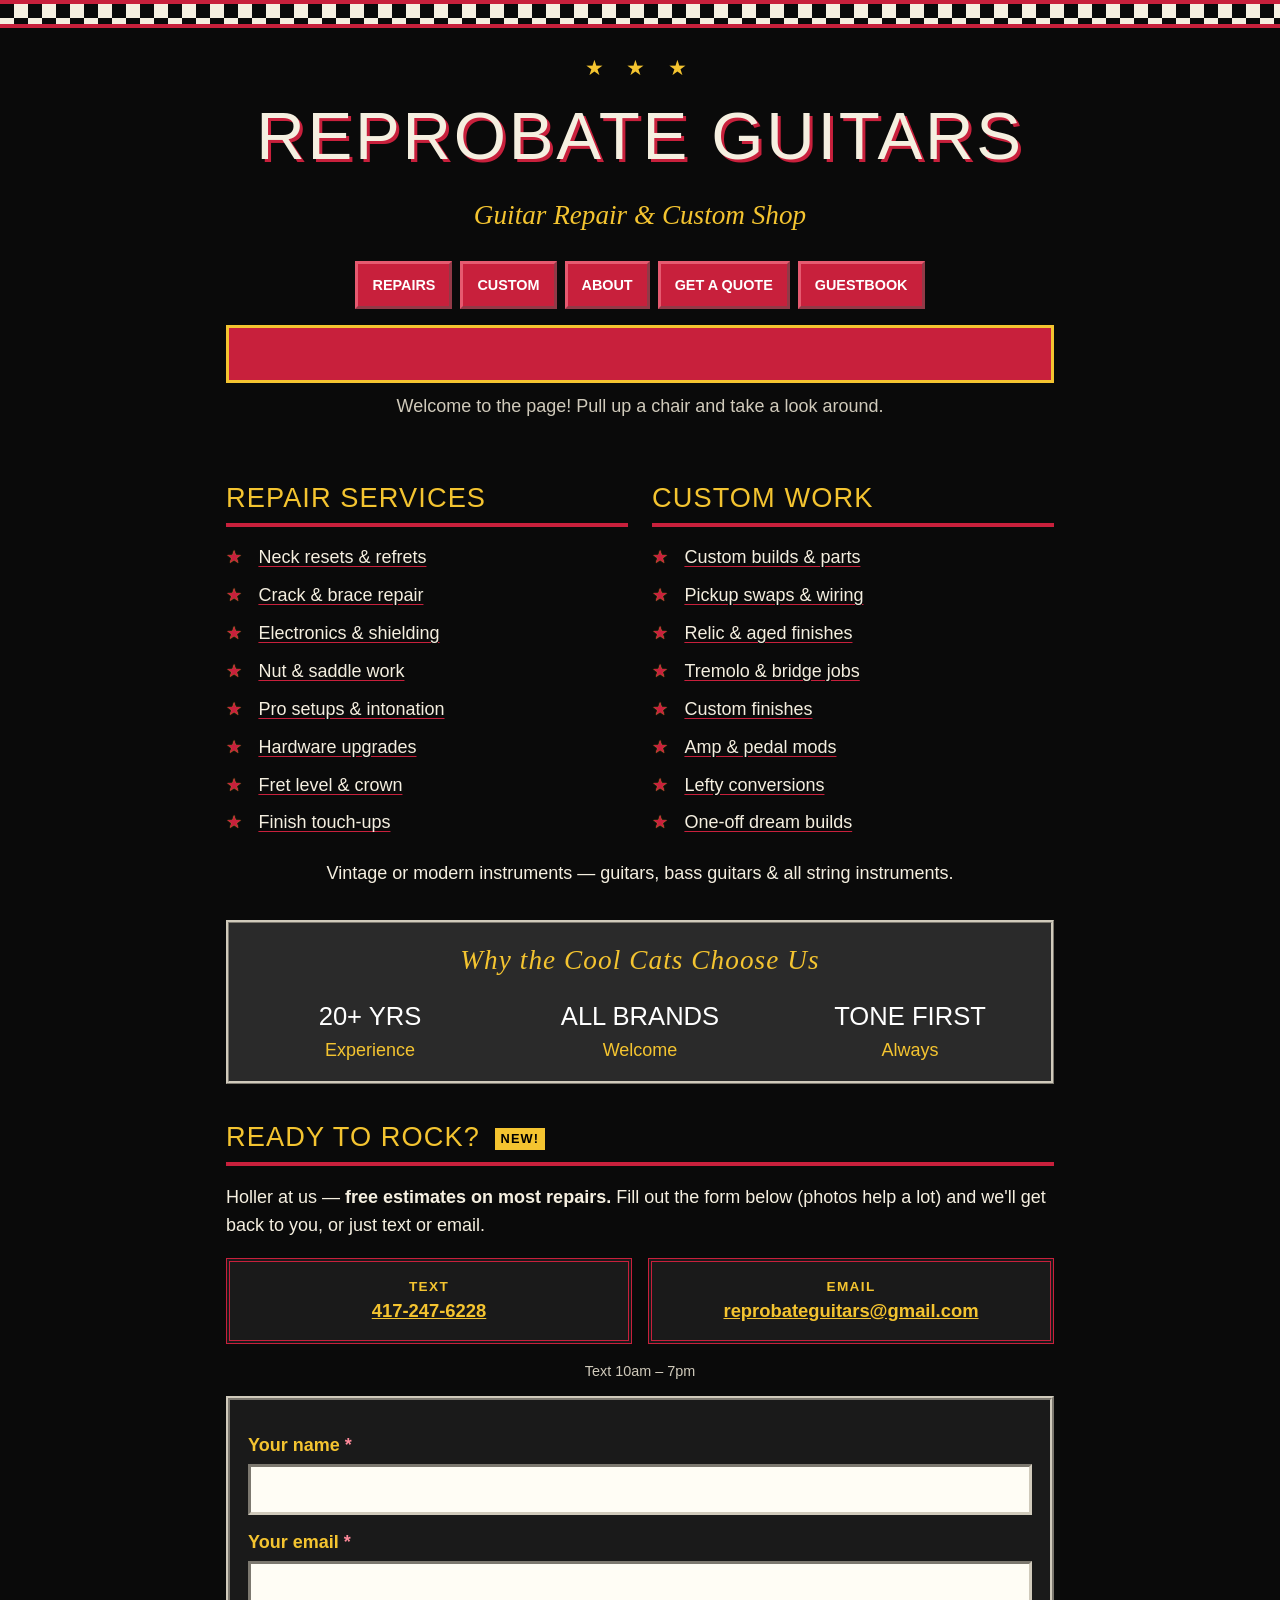
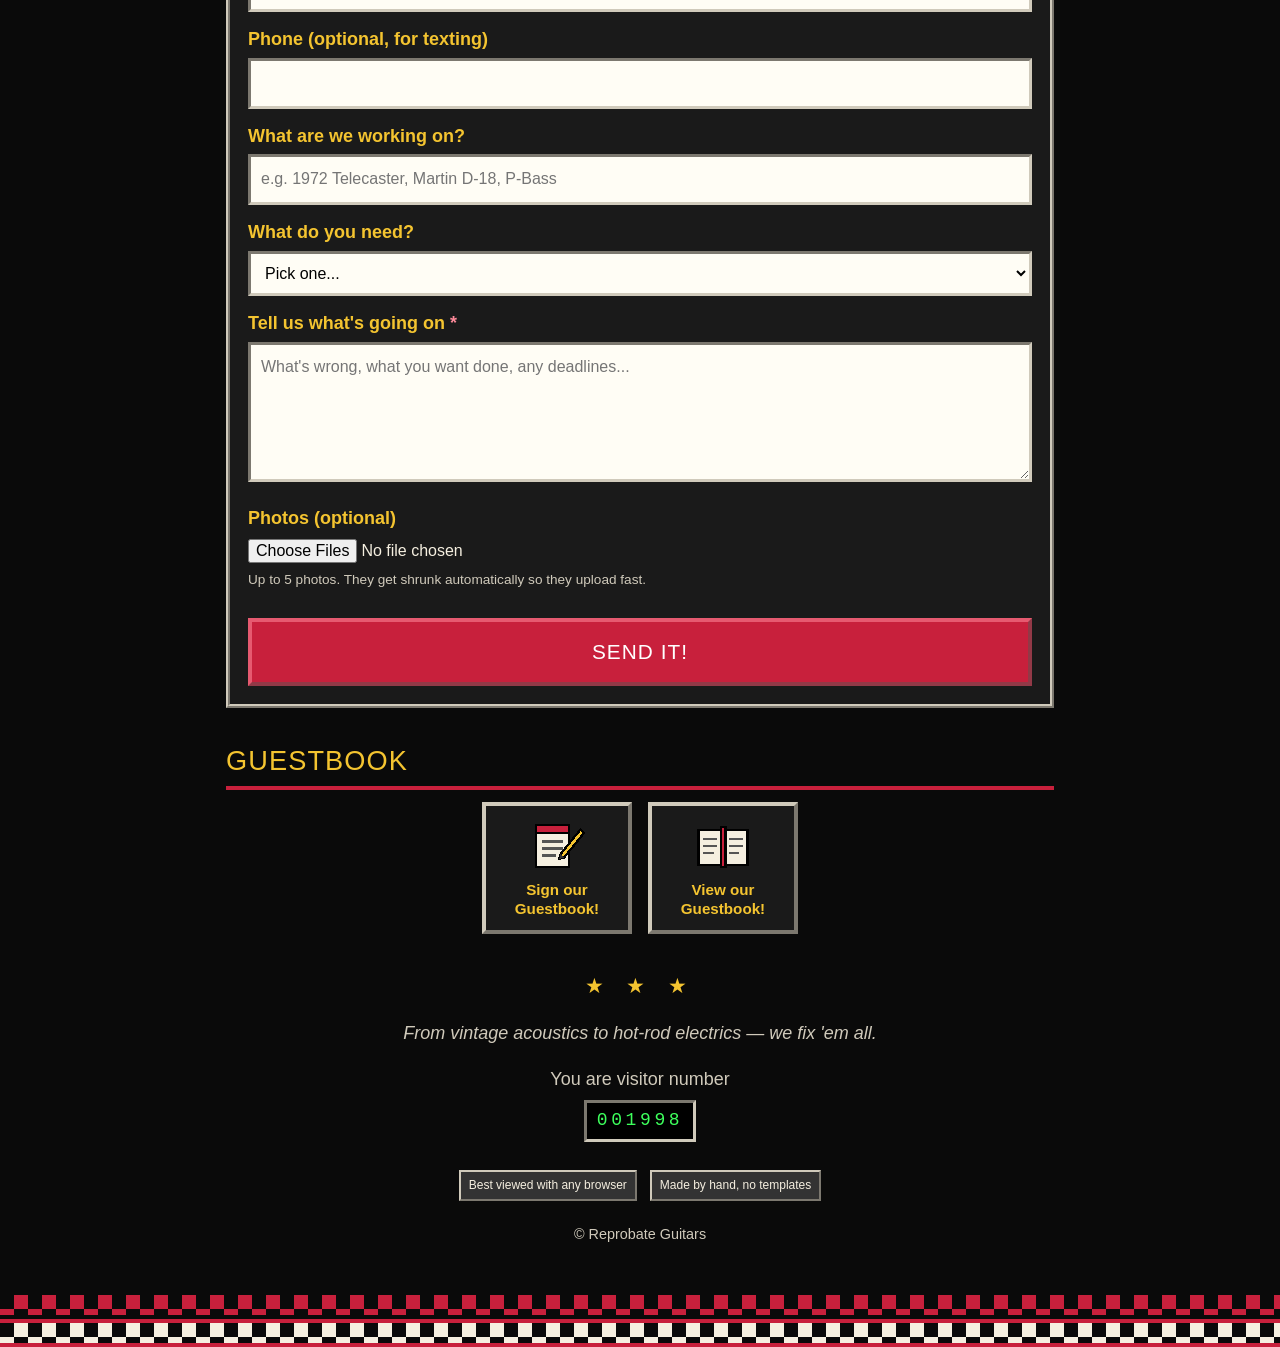
==== index.html @ de9ddfb7 "Add Repair Services and Custom Work pages with per-service entries; link homepage items to them Co-A" ====
<!doctype html>
<html lang="en">
<head>
  <meta charset="utf-8">
  <meta name="viewport" content="width=device-width, initial-scale=1">
  <title>Reprobate Guitars - Guitar Repair &amp; Custom Shop</title>
  <meta name="description" content="Reprobate Guitars: guitar repair, pro setups, and custom work. Vintage or modern, guitars, basses and all string instruments. Free estimates on most repairs.">
  <link rel="stylesheet" href="style.css">
</head>
<body>

<div class="checker" aria-hidden="true"></div>

<div class="wrap">

  <header>
    <div class="stars" aria-hidden="true">&#9733; &#9733; &#9733;</div>
    <h1>Reprobate Guitars</h1>
    <p class="tagline">Guitar Repair &amp; Custom Shop</p>
  </header>

  <nav aria-label="Main">
    <a href="repairs.html">Repairs</a>
    <a href="custom.html">Custom</a>
    <a href="#why">About</a>
    <a href="#quote">Get a Quote</a>
    <a href="#guestbook">Guestbook</a>
  </nav>

  <div class="marquee" role="presentation"><span>&#9733; Get Strung Out! &#9733; Hot setups &bull; Cool customs &bull; Vintage soul, modern skill &#9733;</span></div>
  <p class="banner-sub">Welcome to the page! Pull up a chair and take a look around.</p>

  <main>
    <div class="cols">
      <section id="repair" aria-labelledby="repair-h">
        <h2 id="repair-h"><a href="repairs.html">Repair Services</a></h2>
        <ul>
          <li><a href="repairs.html#neck-resets-refrets">Neck resets &amp; refrets</a></li>
          <li><a href="repairs.html#crack-brace-repair">Crack &amp; brace repair</a></li>
          <li><a href="repairs.html#electronics-shielding">Electronics &amp; shielding</a></li>
          <li><a href="repairs.html#nut-saddle-work">Nut &amp; saddle work</a></li>
          <li><a href="repairs.html#pro-setups-intonation">Pro setups &amp; intonation</a></li>
          <li><a href="repairs.html#hardware-upgrades">Hardware upgrades</a></li>
          <li><a href="repairs.html#fret-level-crown">Fret level &amp; crown</a></li>
          <li><a href="repairs.html#finish-touch-ups">Finish touch-ups</a></li>
        </ul>
      </section>

      <section id="custom" aria-labelledby="custom-h">
        <h2 id="custom-h"><a href="custom.html">Custom Work</a></h2>
        <ul>
          <li><a href="custom.html#custom-builds-parts">Custom builds &amp; parts</a></li>
          <li><a href="custom.html#pickup-swaps-wiring">Pickup swaps &amp; wiring</a></li>
          <li><a href="custom.html#relic-aged-finishes">Relic &amp; aged finishes</a></li>
          <li><a href="custom.html#tremolo-bridge-jobs">Tremolo &amp; bridge jobs</a></li>
          <li><a href="custom.html#custom-finishes">Custom finishes</a></li>
          <li><a href="custom.html#amp-pedal-mods">Amp &amp; pedal mods</a></li>
          <li><a href="custom.html#lefty-conversions">Lefty conversions</a></li>
          <li><a href="custom.html#one-off-dream-builds">One-off dream builds</a></li>
        </ul>
      </section>
    </div>

    <p class="center">Vintage or modern instruments &mdash; guitars, bass guitars &amp; all string instruments.</p>

    <section id="why" class="why" aria-labelledby="why-h">
      <h2 id="why-h">Why the Cool Cats Choose Us</h2>
      <div class="facts">
        <div><strong>20+ Yrs</strong><span>Experience</span></div>
        <div><strong>All Brands</strong><span>Welcome</span></div>
        <div><strong>Tone First</strong><span>Always</span></div>
      </div>
    </section>

    <section id="quote" aria-labelledby="quote-h">
      <h2 id="quote-h">Ready to Rock? <span class="new">NEW!</span></h2>
      <p>Holler at us &mdash; <strong>free estimates on most repairs.</strong> Fill out the form below (photos help a lot) and we'll get back to you, or just text or email.</p>

      <div class="contact-boxes">
        <div class="box"><b>Text</b><a href="sms:+14172476228">417-247-6228</a></div>
        <div class="box"><b>Email</b><a href="mailto:reprobateguitars@gmail.com">reprobateguitars@gmail.com</a></div>
      </div>
      <p class="center small">Text 10am &ndash; 7pm</p>

      <form id="quote-form" novalidate>
        <label for="name">Your name <span class="req">*</span></label>
        <input type="text" id="name" name="name" autocomplete="name" required maxlength="100">

        <label for="email">Your email <span class="req">*</span></label>
        <input type="email" id="email" name="email" autocomplete="email" required maxlength="150">

        <label for="phone">Phone (optional, for texting)</label>
        <input type="tel" id="phone" name="phone" autocomplete="tel" maxlength="30">

        <label for="instrument">What are we working on?</label>
        <input type="text" id="instrument" name="instrument" placeholder="e.g. 1972 Telecaster, Martin D-18, P-Bass" maxlength="150">

        <label for="service">What do you need?</label>
        <select id="service" name="service">
          <option value="">Pick one...</option>
          <option>Repair</option>
          <option>Setup / intonation</option>
          <option>Custom work / build</option>
          <option>Electronics / pickups</option>
          <option>Not sure yet</option>
        </select>

        <label for="message">Tell us what's going on <span class="req">*</span></label>
        <textarea id="message" name="message" required maxlength="4000" placeholder="What's wrong, what you want done, any deadlines..."></textarea>

        <label for="photos">Photos (optional)</label>
        <input type="file" id="photos" name="photos" accept="image/*" multiple>
        <p class="hint">Up to 5 photos. They get shrunk automatically so they upload fast.</p>
        <div id="previews"></div>

        <!-- Honeypot: real people never see this. Bots fill it in and get dropped. -->
        <div class="hp" aria-hidden="true">
          <label for="website">Leave this empty</label>
          <input type="text" id="website" name="website" tabindex="-1" autocomplete="off">
        </div>

        <button type="submit" id="submit-btn">Send it!</button>
        <div id="status" class="status" role="status" aria-live="polite"></div>
      </form>
    </section>

    <section id="guestbook" aria-labelledby="gb-h">
      <h2 id="gb-h">Guestbook</h2>
      <div class="gb-links">
        <a class="gb-tile" href="sign.html"><svg viewBox="0 0 48 48" width="56" height="56" shape-rendering="crispEdges" aria-hidden="true"><rect x="6" y="6" width="28" height="36" fill="#f5efe0" stroke="#000" stroke-width="2"/><rect x="6" y="6" width="28" height="7" fill="#c8203c" stroke="#000" stroke-width="2"/><rect x="11" y="19" width="18" height="2" fill="#555"/><rect x="11" y="25" width="18" height="2" fill="#555"/><rect x="11" y="31" width="12" height="2" fill="#555"/><polygon points="44,10 47,13 30,34 26,35 27,31" fill="#f4c430" stroke="#000" stroke-width="2"/><polygon points="26,35 27,31 30,34" fill="#333"/></svg><span>Sign our<br>Guestbook!</span></a>
        <a class="gb-tile" href="guestbook.html"><svg viewBox="0 0 48 48" width="56" height="56" shape-rendering="crispEdges" aria-hidden="true"><rect x="3" y="10" width="21" height="30" fill="#f5efe0" stroke="#000" stroke-width="2"/><rect x="24" y="10" width="21" height="30" fill="#f5efe0" stroke="#000" stroke-width="2"/><rect x="22" y="8" width="4" height="34" fill="#c8203c" stroke="#000" stroke-width="2"/><rect x="7" y="17" width="12" height="2" fill="#555"/><rect x="7" y="23" width="12" height="2" fill="#555"/><rect x="7" y="29" width="9" height="2" fill="#555"/><rect x="29" y="17" width="12" height="2" fill="#555"/><rect x="29" y="23" width="12" height="2" fill="#555"/><rect x="29" y="29" width="9" height="2" fill="#555"/></svg><span>View our<br>Guestbook!</span></a>
      </div>
    </section>
  </main>

  <footer>
    <div class="stars" aria-hidden="true">&#9733; &#9733; &#9733;</div>
    <p><em>From vintage acoustics to hot-rod electrics &mdash; we fix 'em all.</em></p>
    <p>You are visitor number<br><span class="counter" id="counter">000000</span></p>
    <p>
      <span class="badge">Best viewed with any browser</span>
      <span class="badge">Made by hand, no templates</span>
    </p>
    <p class="small">&copy; Reprobate Guitars</p>
  </footer>

</div>

<div class="checker red" aria-hidden="true"></div>
<div class="checker" aria-hidden="true"></div>

<script src="form.js"></script>
</body>
</html>
---- style.css ----
/* Reprobate Guitars - "coolest site you could have built in 1998", but readable on a phone */

:root {
  --black: #0a0a0a;
  --panel: #1a1a1a;
  --red: #c8203c;
  --red-dark: #8f1229;
  --gold: #f4c430;
  --cream: #f5efe0;
  --gray: #d0cabb;
}

* { box-sizing: border-box; }

html { -webkit-text-size-adjust: 100%; }

body {
  margin: 0;
  background-color: var(--black);
  color: var(--cream);
  font-family: Verdana, Geneva, Tahoma, sans-serif;
  font-size: 18px;
  line-height: 1.55;
}

a { color: var(--gold); }
a:hover, a:focus { color: #fff; background: var(--red); }

/* Checkerboard borders (top and bottom of page) */
.checker {
  height: 28px;
  background:
    repeating-conic-gradient(var(--cream) 0% 25%, var(--black) 0% 50%) 0 0 / 28px 28px;
  border-top: 4px solid var(--red);
  border-bottom: 4px solid var(--red);
}
.checker.red {
  background:
    repeating-conic-gradient(var(--red) 0% 25%, var(--black) 0% 50%) 0 0 / 28px 28px;
  border-color: var(--black);
}

.wrap {
  max-width: 860px;
  margin: 0 auto;
  padding: 0 16px;
}

/* Header */
header { text-align: center; padding: 24px 0 8px; }

h1 {
  margin: 0;
  font-family: Impact, "Arial Black", Haettenschweiler, sans-serif;
  font-weight: normal;
  font-size: clamp(2.2rem, 11vw, 4.2rem);
  letter-spacing: 0.04em;
  text-transform: uppercase;
  color: var(--cream);
  text-shadow: 3px 3px 0 var(--red);
}

.tagline {
  margin: 6px 0 0;
  font-family: "Times New Roman", Times, serif;
  font-style: italic;
  font-size: clamp(1.2rem, 5vw, 1.7rem);
  color: var(--gold);
}

.stars { color: var(--gold); letter-spacing: 0.4em; font-size: 1.3rem; }

/* Navigation: chunky 1998 button bar */
nav {
  display: flex;
  flex-wrap: wrap;
  justify-content: center;
  gap: 8px;
  margin: 16px 0;
}
nav a {
  display: block;
  padding: 10px 14px;
  min-width: 44px;
  min-height: 44px;
  background: var(--red);
  color: #fff;
  text-decoration: none;
  font-weight: bold;
  text-transform: uppercase;
  font-size: 0.9rem;
  border: 3px outset #e65a70;
}
nav a:hover, nav a:focus { background: var(--gold); color: #000; }

/* Scrolling banner (CSS version of the old <marquee>) */
.marquee {
  overflow: hidden;
  white-space: nowrap;
  background: var(--red);
  border: 3px solid var(--gold);
  color: #fff;
  font-family: Impact, "Arial Black", sans-serif;
  font-size: 1.3rem;
  text-transform: uppercase;
  padding: 10px 0;
}
.marquee span {
  display: inline-block;
  padding-left: 100%;
  animation: scroll 18s linear infinite;
}
@keyframes scroll { to { transform: translateX(-100%); } }

.banner-sub { text-align: center; color: var(--gray); margin: 10px 0 24px; }

/* Section headings */
h2 {
  font-family: Impact, "Arial Black", sans-serif;
  font-weight: normal;
  text-transform: uppercase;
  letter-spacing: 0.04em;
  font-size: 1.7rem;
  color: var(--gold);
  border-bottom: 4px solid var(--red);
  padding-bottom: 4px;
  margin: 32px 0 12px;
}

/* Services: two-column "table" that stacks on phones */
.cols { display: grid; grid-template-columns: 1fr 1fr; gap: 24px; }
.cols ul { list-style: none; margin: 0; padding: 0; }
.cols li { padding: 5px 0 5px 1.8em; position: relative; }
.cols li::before {
  content: "\2605";
  color: var(--red);
  position: absolute;
  left: 0;
  /* red stars on black are a bit dim, so give them a gold edge */
  text-shadow: 0 0 1px var(--gold);
}

/* "Why the cool cats choose us" strip */
.why {
  background: #2a2a2a;
  border: 3px ridge var(--gray);
  margin: 32px 0;
  padding: 16px;
  text-align: center;
}
.why h2 { border: 0; margin-top: 0; font-family: "Times New Roman", serif; font-style: italic; text-transform: none; }
.facts { display: flex; flex-wrap: wrap; justify-content: center; gap: 20px; }
.facts div { flex: 1 1 150px; }
.facts strong {
  display: block;
  font-family: Impact, "Arial Black", sans-serif;
  font-weight: normal;
  font-size: 1.6rem;
  color: #fff;
  text-transform: uppercase;
}
.facts span { color: var(--gold); }

/* Contact boxes */
.contact-boxes { display: grid; grid-template-columns: 1fr 1fr; gap: 16px; margin: 16px 0; }
.box {
  background: var(--panel);
  border: 4px double var(--red);
  padding: 14px;
  text-align: center;
  overflow-wrap: anywhere;
}
.box b { display: block; color: var(--gold); text-transform: uppercase; letter-spacing: 0.1em; font-size: 0.85rem; }
.box a { font-size: 1.15rem; font-weight: bold; }

.center { text-align: center; }
.small { font-size: 0.9rem; color: var(--gray); }

/* Blinking NEW! badge */
.new {
  display: inline-block;
  background: var(--gold);
  color: #000;
  font-weight: bold;
  font-size: 0.8rem;
  padding: 1px 6px;
  margin-left: 6px;
  vertical-align: middle;
  animation: blink 1.1s steps(2, start) infinite;
}
@keyframes blink { to { visibility: hidden; } }

/* Quote form */
form {
  background: var(--panel);
  border: 4px ridge var(--gray);
  padding: 18px;
}
label { display: block; margin: 14px 0 4px; font-weight: bold; color: var(--gold); }
.req { color: #ff8a9b; }
input[type=text], input[type=email], input[type=tel], select, textarea {
  width: 100%;
  font: inherit;
  font-size: 16px; /* prevents iOS zoom on focus */
  color: #000;
  background: #fffdf5;
  border: 3px inset var(--gray);
  padding: 10px;
}
textarea { min-height: 140px; resize: vertical; }
input[type=file] { width: 100%; color: var(--cream); font-size: 16px; }
.hint { font-size: 0.85rem; color: var(--gray); margin: 4px 0 0; }

/* Honeypot field: hidden from people, visible to dumb bots */
.hp { position: absolute; left: -9999px; width: 1px; height: 1px; overflow: hidden; }

button[type=submit] {
  display: block;
  width: 100%;
  margin-top: 20px;
  padding: 14px;
  min-height: 48px;
  font: inherit;
  font-family: Impact, "Arial Black", sans-serif;
  font-size: 1.3rem;
  text-transform: uppercase;
  letter-spacing: 0.05em;
  color: #fff;
  background: var(--red);
  border: 4px outset #e65a70;
  cursor: pointer;
}
button[type=submit]:hover, button[type=submit]:focus { background: var(--gold); color: #000; }
button[disabled] { opacity: 0.6; cursor: wait; }

.status { margin-top: 14px; padding: 12px; border: 3px solid; display: none; font-weight: bold; }
.status.ok { display: block; border-color: #5fd16f; color: #b9f5c1; background: #12301a; }
.status.err { display: block; border-color: #ff8a9b; color: #ffd1d8; background: #3a1018; }

#previews { display: flex; flex-wrap: wrap; gap: 8px; margin-top: 8px; }
#previews img { width: 72px; height: 72px; object-fit: cover; border: 2px solid var(--gold); }

/* Guestbook: two little icon buttons on the home page */
.gb-links { display: flex; flex-wrap: wrap; justify-content: center; gap: 16px; margin: 12px 0; }
.gb-tile {
  display: flex;
  flex-direction: column;
  align-items: center;
  gap: 6px;
  width: 150px;
  padding: 12px 8px;
  background: var(--panel);
  border: 4px outset var(--gray);
  color: var(--gold);
  text-align: center;
  text-decoration: none;
  font-weight: bold;
  font-size: 0.95rem;
  line-height: 1.25;
}
.gb-tile:hover, .gb-tile:focus { background: var(--red); color: #fff; }
a.plain, a.plain:hover, a.plain:focus { color: inherit; text-decoration: none; background: none; }
.gb-sign-link { font-weight: bold; font-size: 1.1rem; }
#gb-count { margin-top: 20px; }
.gb-count {
  font-family: "Times New Roman", Times, serif;
  font-style: italic;
  font-size: 1.4rem;
  color: var(--gold);
  margin: 28px 0 8px;
}
.gb-entry {
  background: var(--panel);
  border: 3px ridge var(--gray);
  margin: 0 0 12px;
  padding: 10px 14px;
}
.gb-head { display: flex; flex-wrap: wrap; justify-content: space-between; gap: 4px 12px; border-bottom: 1px dashed var(--gray); padding-bottom: 4px; }
.gb-name { font-weight: bold; color: var(--gold); overflow-wrap: anywhere; }
.gb-from { color: var(--gray); }
.gb-date { font-family: "Courier New", monospace; color: #3dff5c; }
.gb-msg { margin: 8px 0 0; white-space: pre-wrap; overflow-wrap: anywhere; }

/* Service pages (repairs.html, custom.html) */
.jump {
  list-style: none;
  margin: 16px 0 8px;
  padding: 12px;
  display: grid;
  grid-template-columns: 1fr 1fr;
  gap: 6px 16px;
  background: var(--panel);
  border: 3px ridge var(--gray);
}
.jump li { padding-left: 1.4em; position: relative; }
.jump li::before { content: "\2605"; color: var(--red); position: absolute; left: 0; text-shadow: 0 0 1px var(--gold); }
.jump a { display: inline-block; padding: 4px 0; }

.svc {
  margin: 28px 0;
  padding: 4px 16px 12px;
  border: 3px solid transparent;
  scroll-margin-top: 16px; /* jump links land just below the top edge */
}
.svc h2 { margin-top: 12px; }
.svc h3 { font-size: 1rem; text-transform: uppercase; letter-spacing: 0.08em; color: var(--gray); margin: 14px 0 4px; }
.svc-list { margin: 0; padding-left: 1.3em; }
.svc-list li { padding: 2px 0; }
.svc-links { margin-top: 14px; font-size: 0.95rem; }

/* The entry you jumped to gets a gold frame that flashes briefly */
.svc:target { border-color: var(--gold); background: #17120a; animation: flash 1.2s ease-out 1; }
@keyframes flash { from { background: #5a1a26; } to { background: #17120a; } }

/* Service names on the home page are links */
.cols li a { color: var(--cream); text-decoration: underline; text-decoration-color: var(--red); text-underline-offset: 3px; }
.cols li a:hover, .cols li a:focus { color: #fff; background: var(--red); }
.cols h2 a { color: var(--gold); text-decoration: none; }
.cols h2 a:hover, .cols h2 a:focus { color: #fff; background: var(--red); }

@media (max-width: 600px) {
  .jump { grid-template-columns: 1fr; }
}
@media (prefers-reduced-motion: reduce) {
  .svc:target { animation: none; }
}

/* Footer */
footer { text-align: center; padding: 24px 0 32px; color: var(--gray); }
.counter {
  display: inline-block;
  font-family: "Courier New", monospace;
  letter-spacing: 0.2em;
  background: #000;
  color: #3dff5c;
  border: 3px inset var(--gray);
  padding: 4px 10px;
  margin: 6px 0;
}
.badge {
  display: inline-block;
  border: 2px outset var(--gray);
  background: #333;
  color: var(--cream);
  font-size: 0.75rem;
  padding: 4px 8px;
  margin: 4px;
}

/* Phones */
@media (max-width: 600px) {
  body { font-size: 17px; }
  .cols, .contact-boxes { grid-template-columns: 1fr; }
  nav a { flex: 1 1 40%; text-align: center; }
}

/* Respect people who turn off animation */
@media (prefers-reduced-motion: reduce) {
  .marquee span { animation: none; padding-left: 0; display: block; text-align: center; white-space: normal; }
  .new { animation: none; }
}
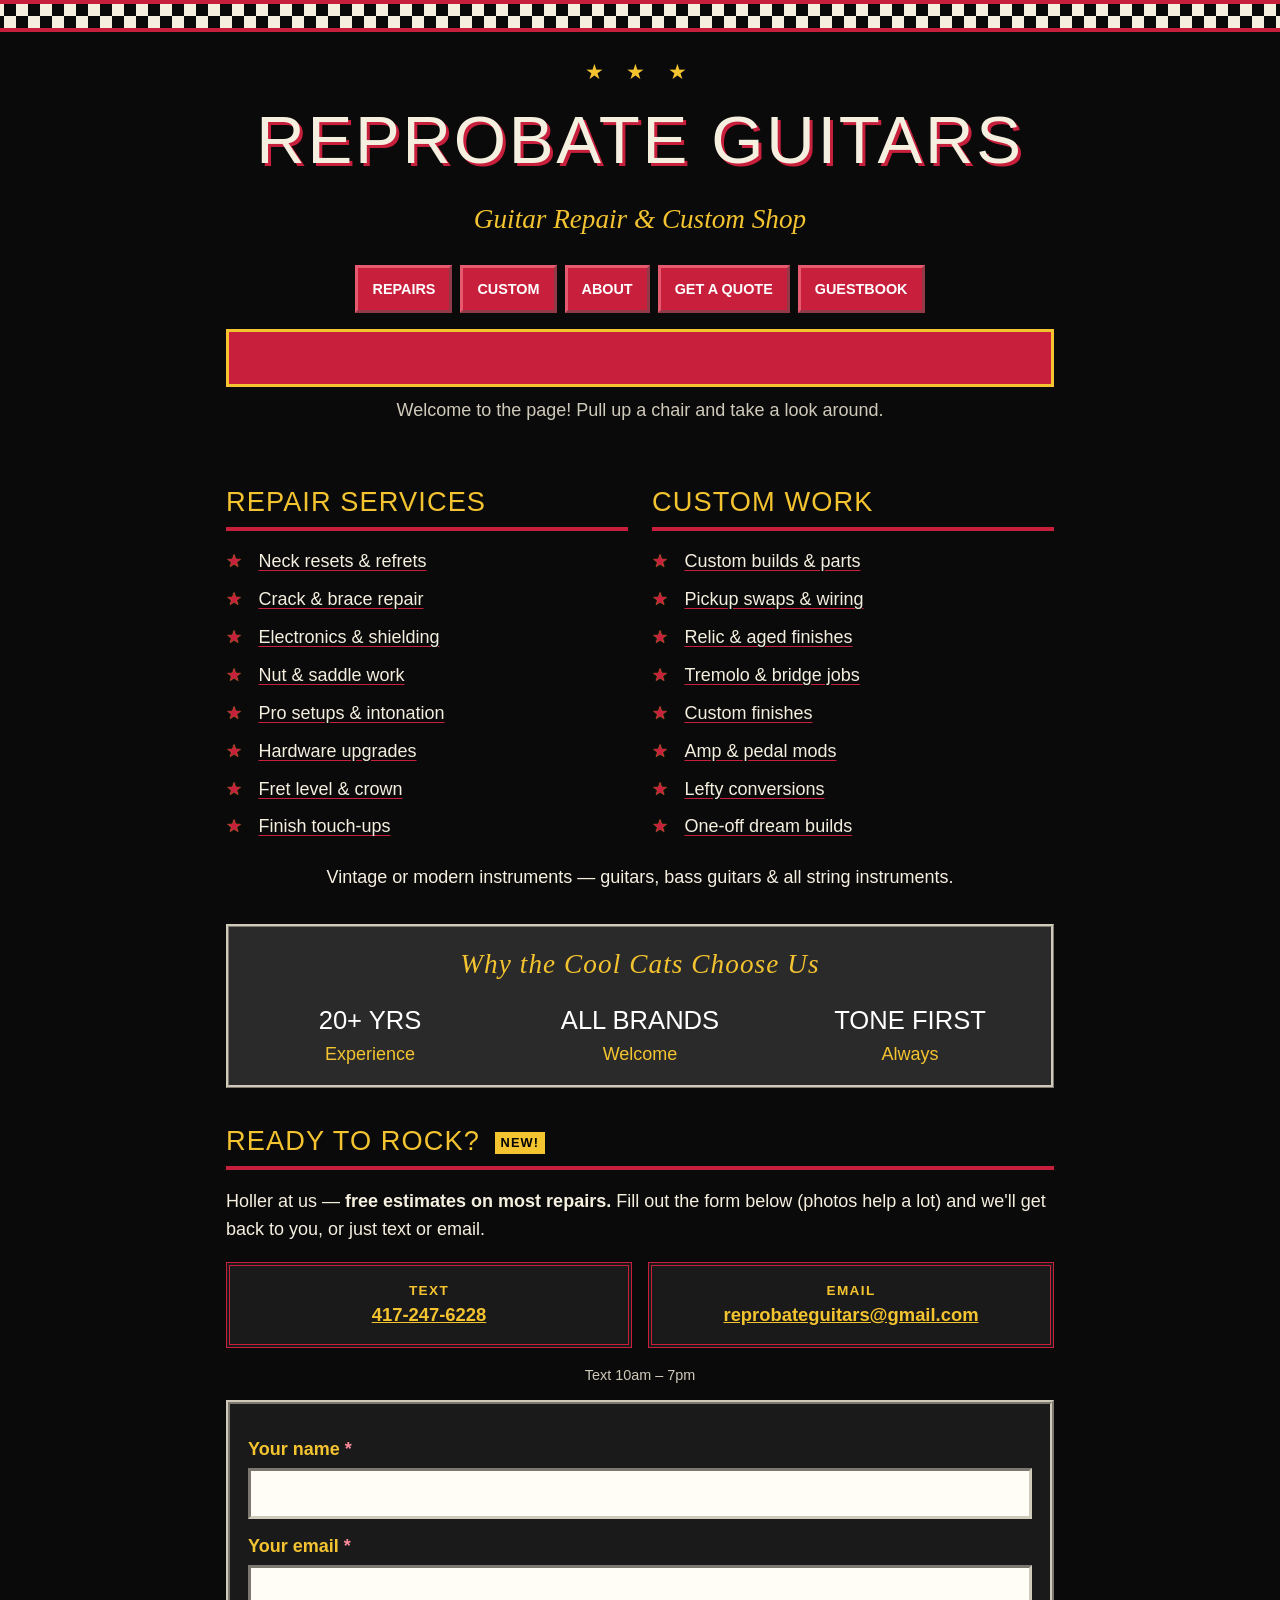
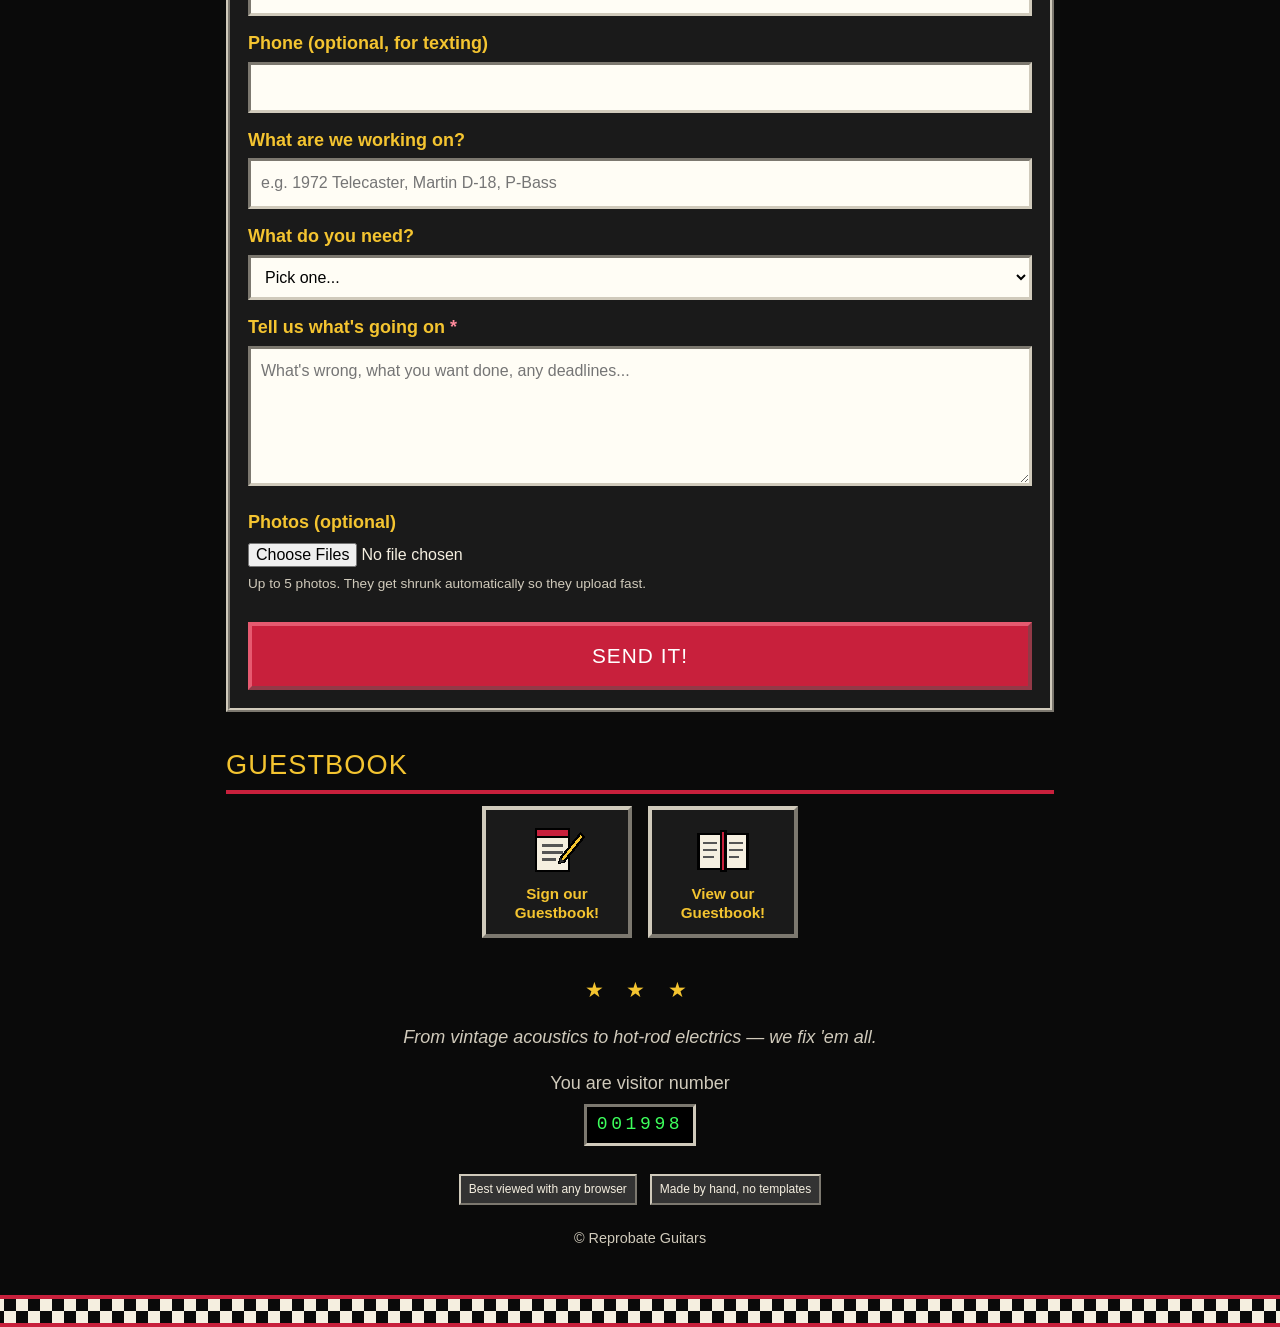
==== commit 0de01a31: "Fix checkerboard borders: two full rows of black/cream squares with red lines, drop stacked red stri" ====
--- a/index.html
+++ b/index.html
@@ -146,7 +146,6 @@
 
 </div>
 
-<div class="checker red" aria-hidden="true"></div>
 <div class="checker" aria-hidden="true"></div>
 
 <script src="form.js"></script>
--- a/style.css
+++ b/style.css
@@ -26,18 +26,18 @@
 a { color: var(--gold); }
 a:hover, a:focus { color: #fff; background: var(--red); }
 
-/* Checkerboard borders (top and bottom of page) */
+/* Checkerboard borders: exactly two rows of 12px squares, with a red line above and below.
+   Height = 2 rows (24px) + two 4px red borders = 32px. The pattern is centered so both
+   page edges are trimmed equally, and it is drawn as crisp squares (no blurry edges). */
 .checker {
-  height: 28px;
-  background:
-    repeating-conic-gradient(var(--cream) 0% 25%, var(--black) 0% 50%) 0 0 / 28px 28px;
+  height: 32px;
+  background-color: var(--cream);
+  background-image: url("data:image/svg+xml,%3Csvg xmlns='http://www.w3.org/2000/svg' width='24' height='24' shape-rendering='crispEdges'%3E%3Crect width='24' height='24' fill='%23f5efe0'/%3E%3Crect width='12' height='12' fill='%230a0a0a'/%3E%3Crect x='12' y='12' width='12' height='12' fill='%230a0a0a'/%3E%3C/svg%3E");
+  background-size: 24px 24px;
+  background-position: center top;
+  background-repeat: repeat-x;
   border-top: 4px solid var(--red);
   border-bottom: 4px solid var(--red);
-}
-.checker.red {
-  background:
-    repeating-conic-gradient(var(--red) 0% 25%, var(--black) 0% 50%) 0 0 / 28px 28px;
-  border-color: var(--black);
 }
 
 .wrap {
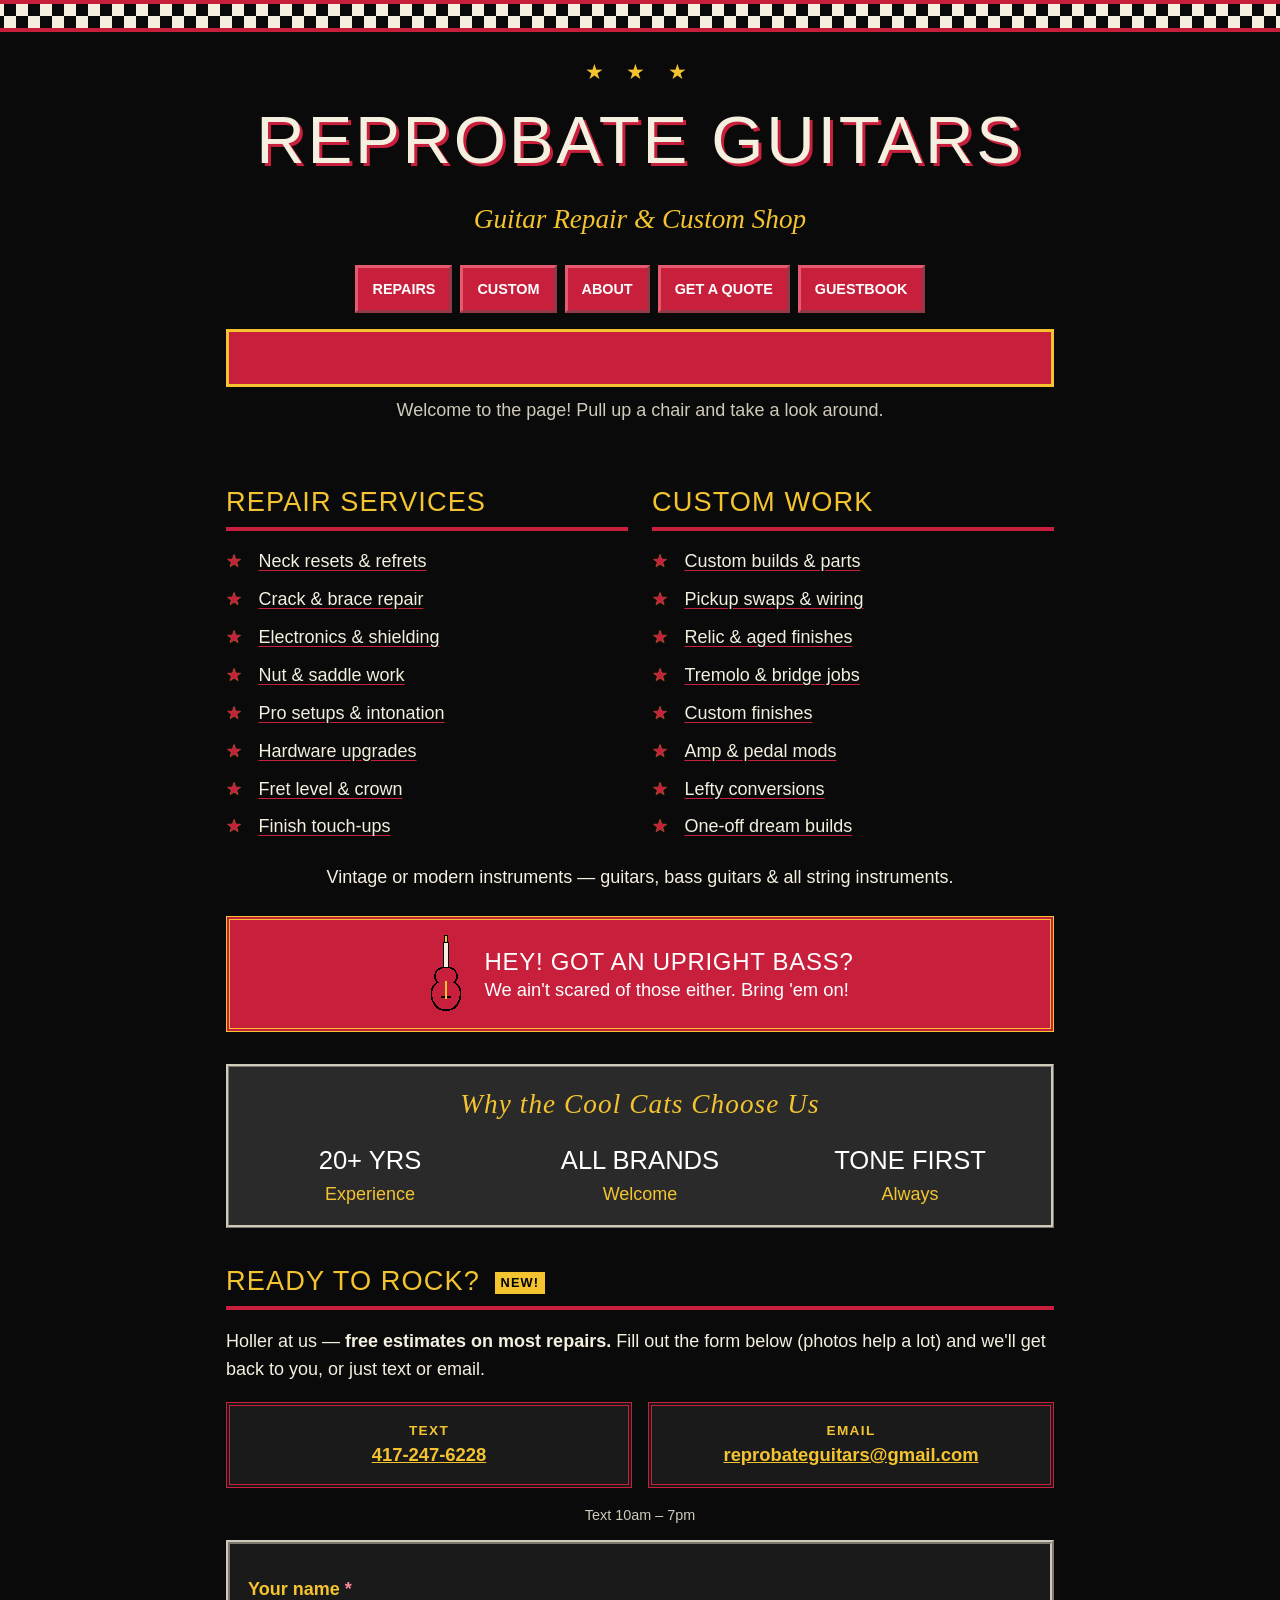
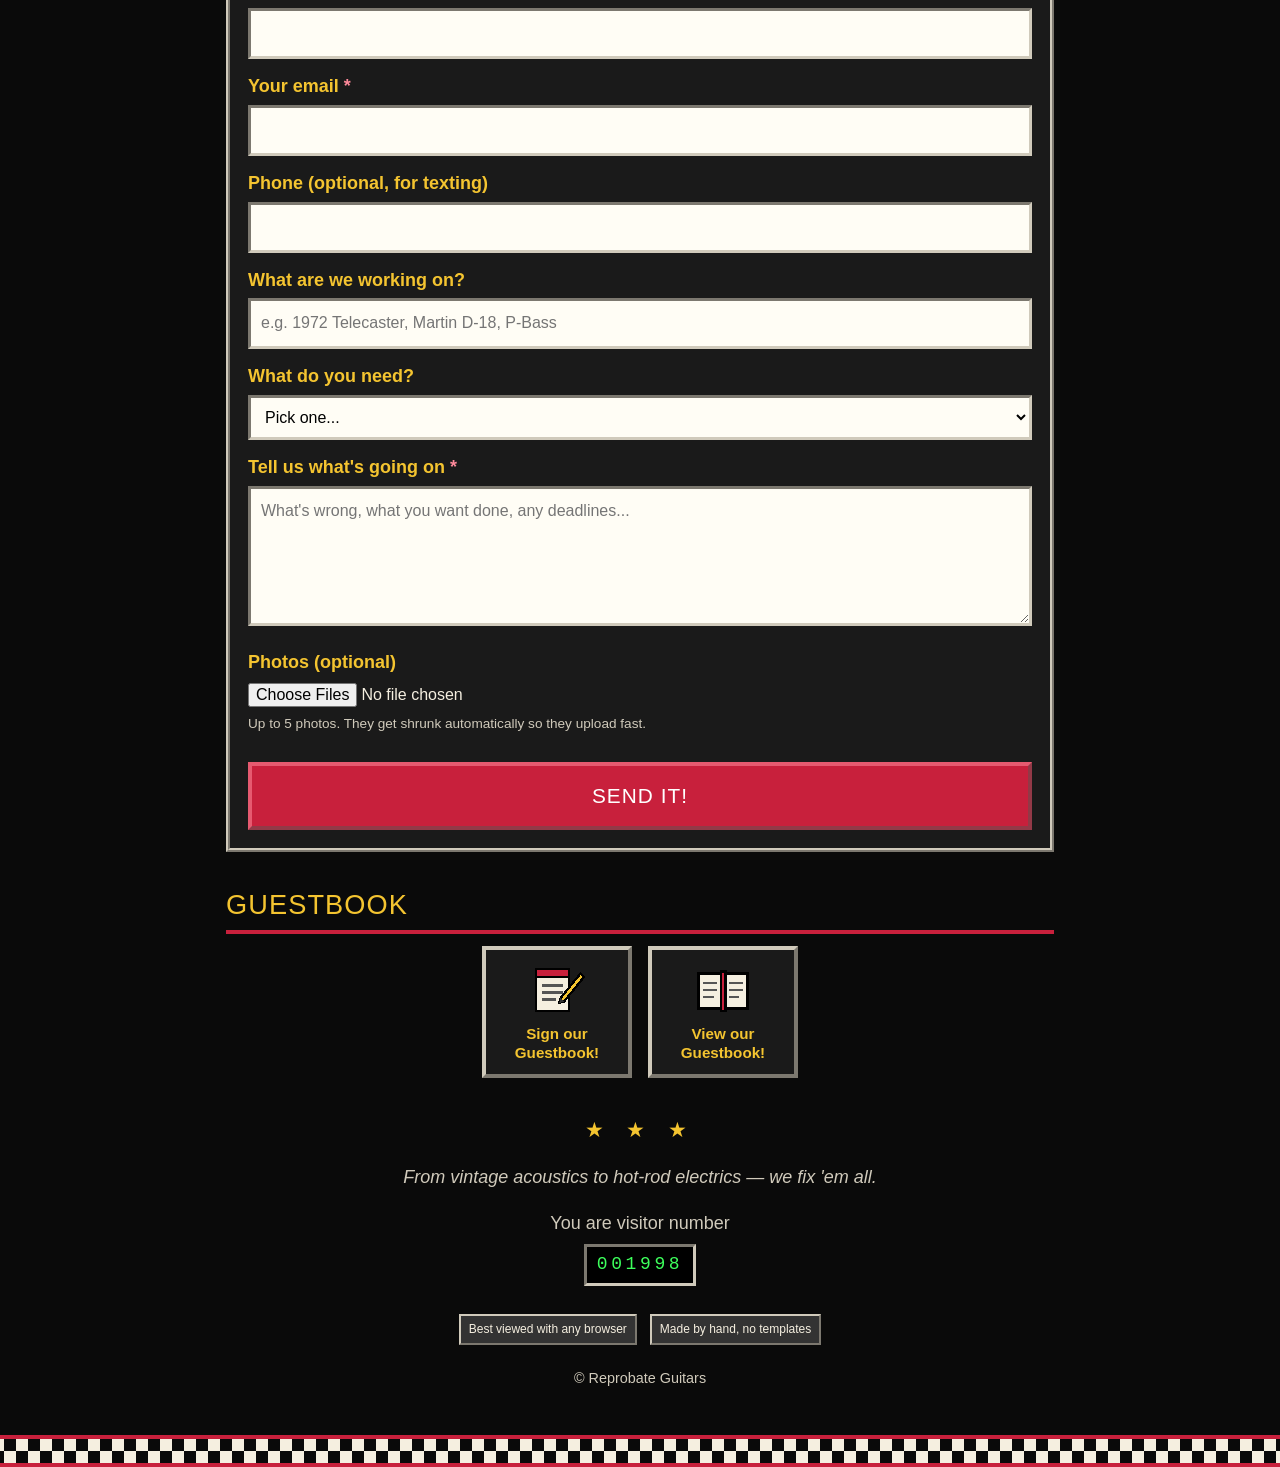
==== commit 0a64fb93: "Add upright bass callout to home, repairs, and custom pages Co-Authored-By: Claude Sonnet 5.5 <norep" ====
--- a/index.html
+++ b/index.html
@@ -62,6 +62,11 @@
     </div>
 
     <p class="center">Vintage or modern instruments &mdash; guitars, bass guitars &amp; all string instruments.</p>
+
+    <div class="callout">
+      <svg viewBox="0 0 48 96" width="40" height="80" shape-rendering="crispEdges" aria-hidden="true"><rect x="22" y="2" width="4" height="8" fill="#f4c430" stroke="#000" stroke-width="1.5"/><rect x="21" y="10" width="6" height="46" fill="#f5efe0" stroke="#000" stroke-width="1.5"/><path d="M24 40 C10 40 8 52 14 58 C6 62 4 74 10 84 C16 94 32 94 38 84 C44 74 42 62 34 58 C40 52 38 40 24 40 Z" fill="#c8203c" stroke="#000" stroke-width="2"/><rect x="18" y="74" width="12" height="3" fill="#000"/><rect x="23" y="56" width="2" height="22" fill="#f4c430"/></svg>
+      <p><strong>Hey! Got an upright bass?</strong><br>We ain't scared of those either. Bring 'em on!</p>
+    </div>
 
     <section id="why" class="why" aria-labelledby="why-h">
       <h2 id="why-h">Why the Cool Cats Choose Us</h2>
--- a/style.css
+++ b/style.css
@@ -281,6 +281,26 @@
 .gb-date { font-family: "Courier New", monospace; color: #3dff5c; }
 .gb-msg { margin: 8px 0 0; white-space: pre-wrap; overflow-wrap: anywhere; }
 
+/* Upright bass callout */
+.callout {
+  display: flex;
+  align-items: center;
+  justify-content: center;
+  gap: 18px;
+  margin: 24px 0;
+  padding: 14px 16px;
+  background: var(--red);
+  border: 4px double var(--gold);
+  color: #fff;
+  text-align: left;
+}
+.callout svg { flex: 0 0 auto; }
+.callout p { margin: 0; font-size: 1.15rem; line-height: 1.35; }
+.callout strong { font-family: Impact, "Arial Black", sans-serif; font-weight: normal; font-size: 1.5rem; text-transform: uppercase; letter-spacing: 0.03em; }
+@media (max-width: 600px) {
+  .callout { flex-direction: column; text-align: center; }
+}
+
 /* Service pages (repairs.html, custom.html) */
 .jump {
   list-style: none;
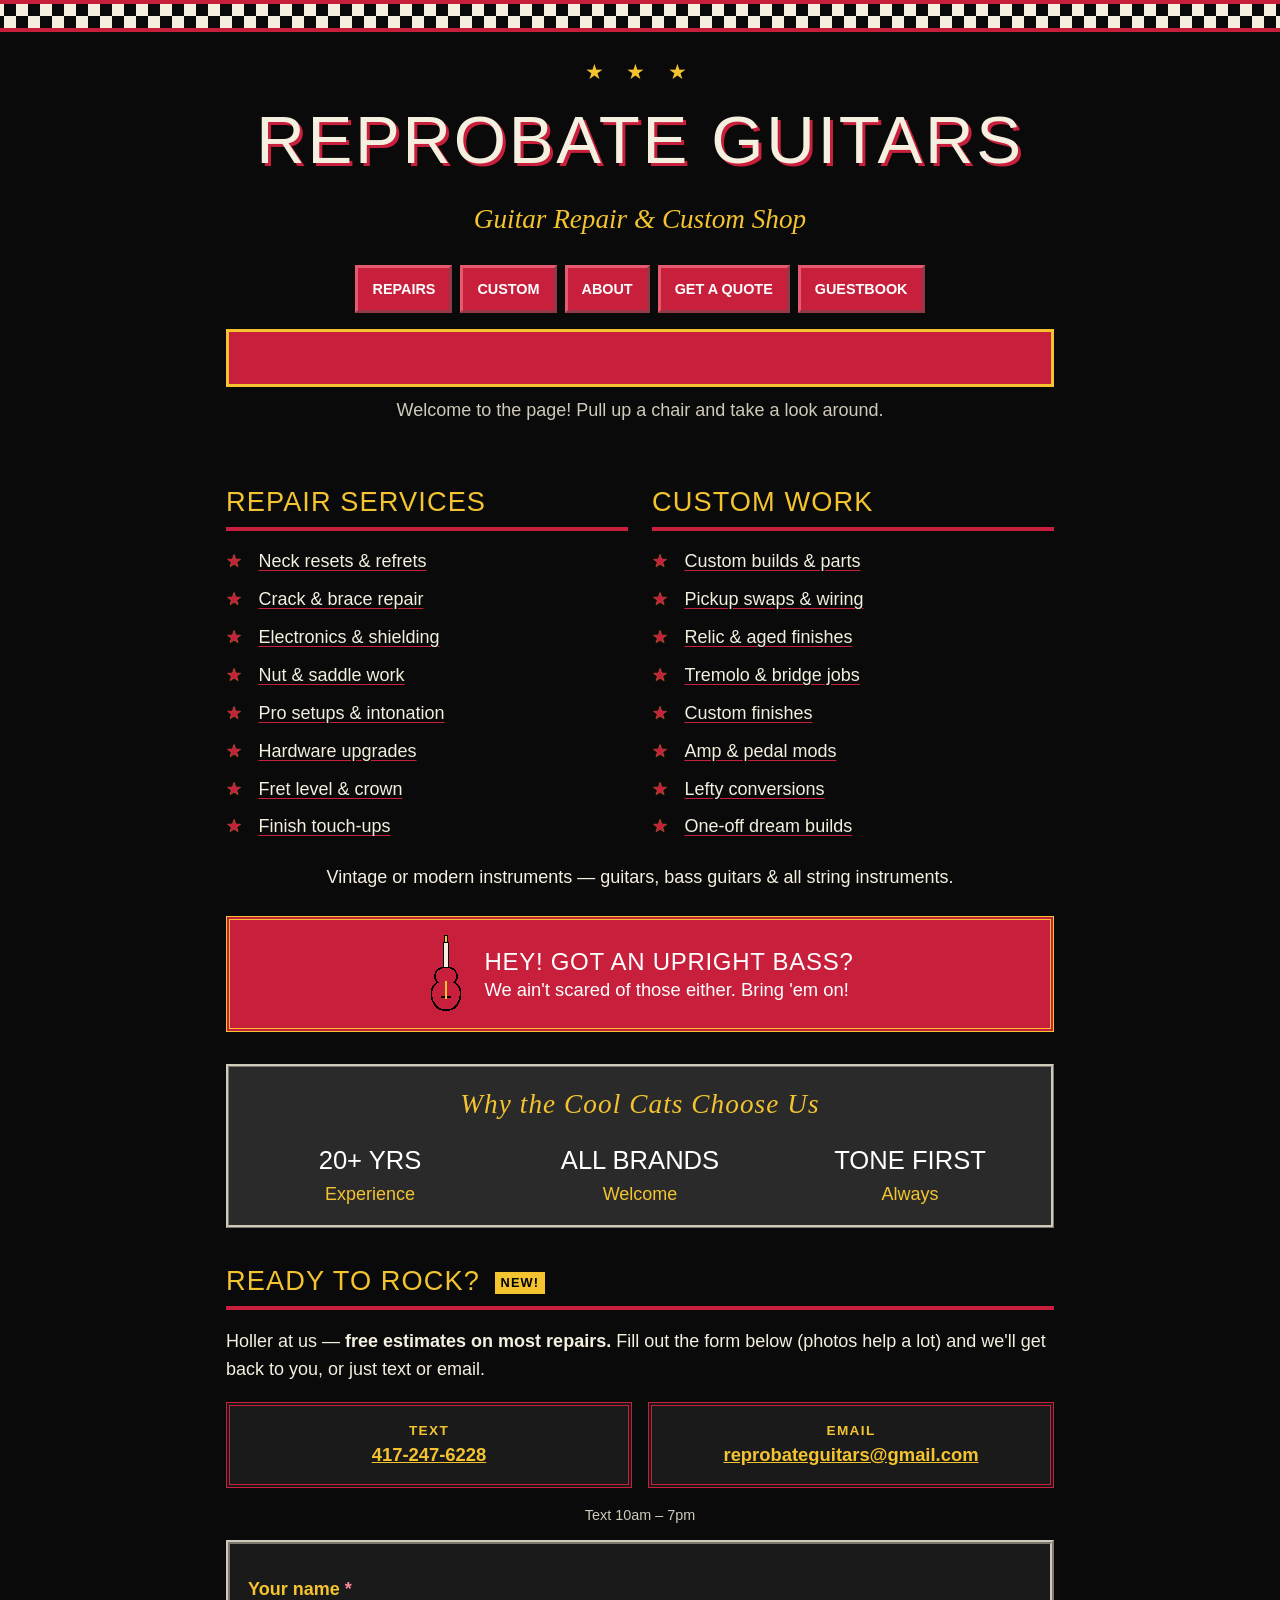
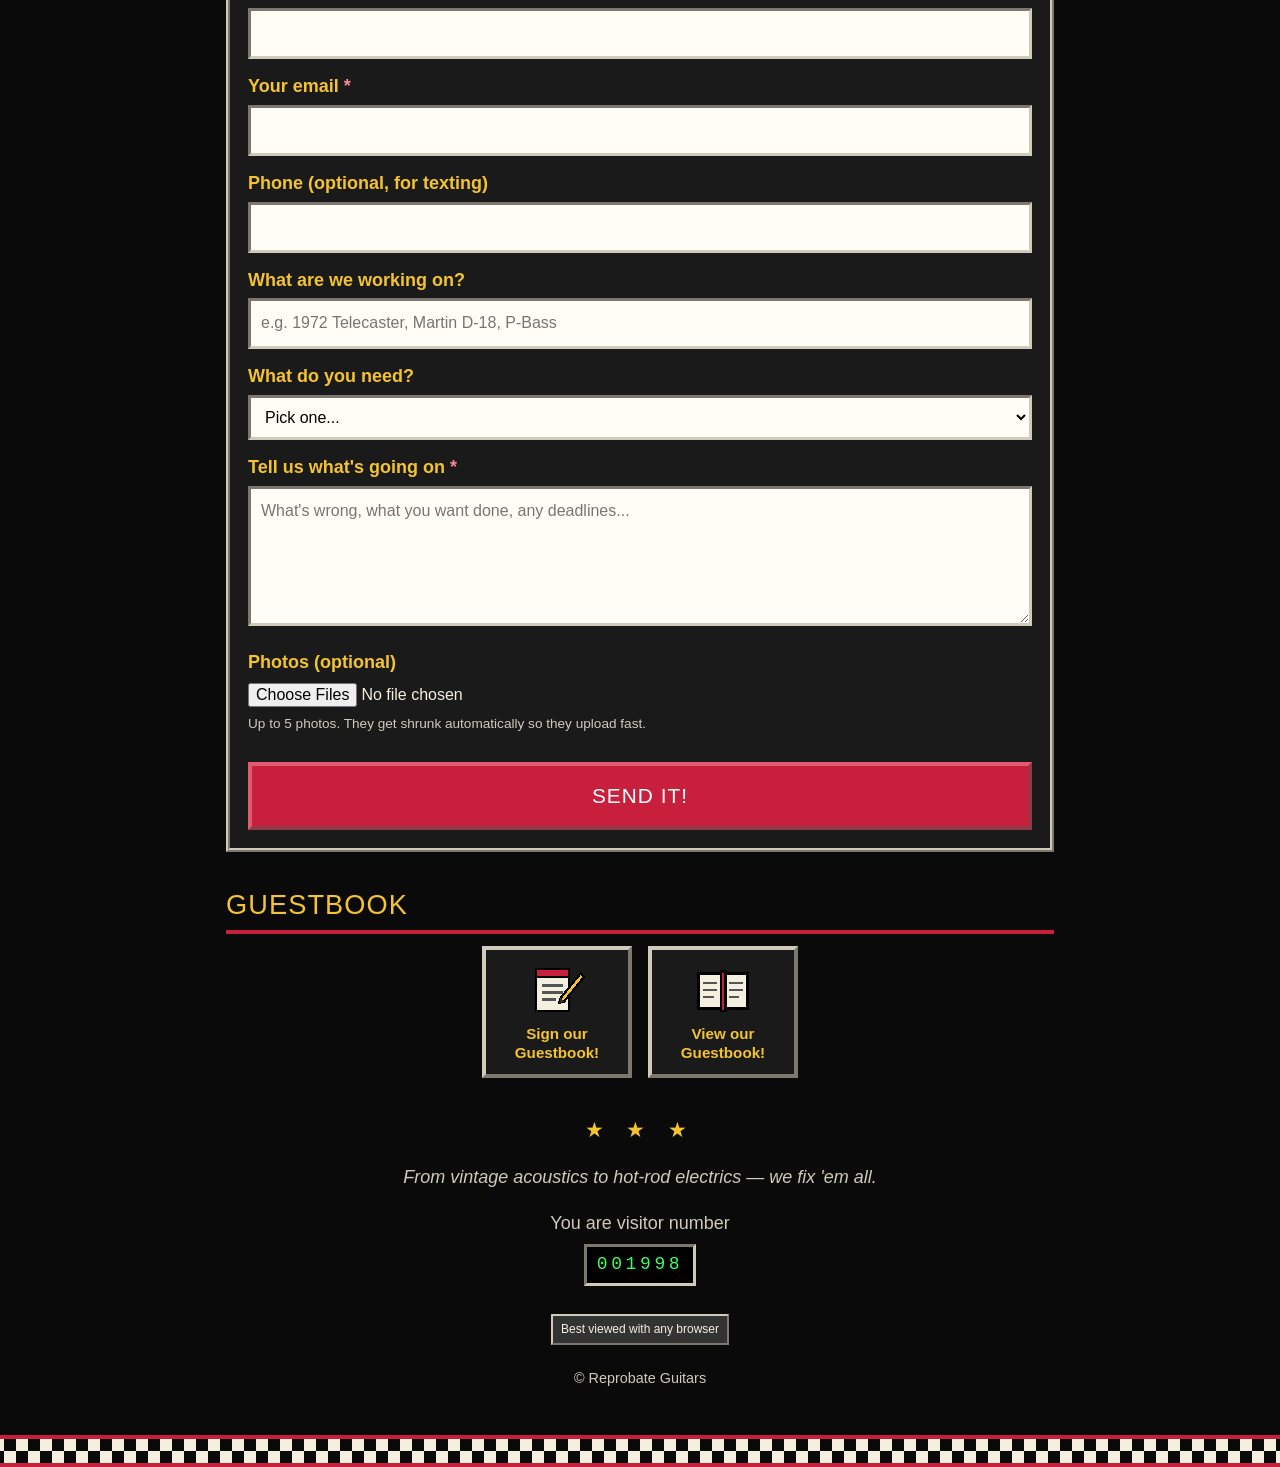
==== commit 1b810fe2: "Remove 'Made by hand, no templates' badge Co-Authored-By: Claude Sonnet 5.5 <noreply@anthropic.com> " ====
--- a/index.html
+++ b/index.html
@@ -144,7 +144,6 @@
     <p>You are visitor number<br><span class="counter" id="counter">000000</span></p>
     <p>
       <span class="badge">Best viewed with any browser</span>
-      <span class="badge">Made by hand, no templates</span>
     </p>
     <p class="small">&copy; Reprobate Guitars</p>
   </footer>
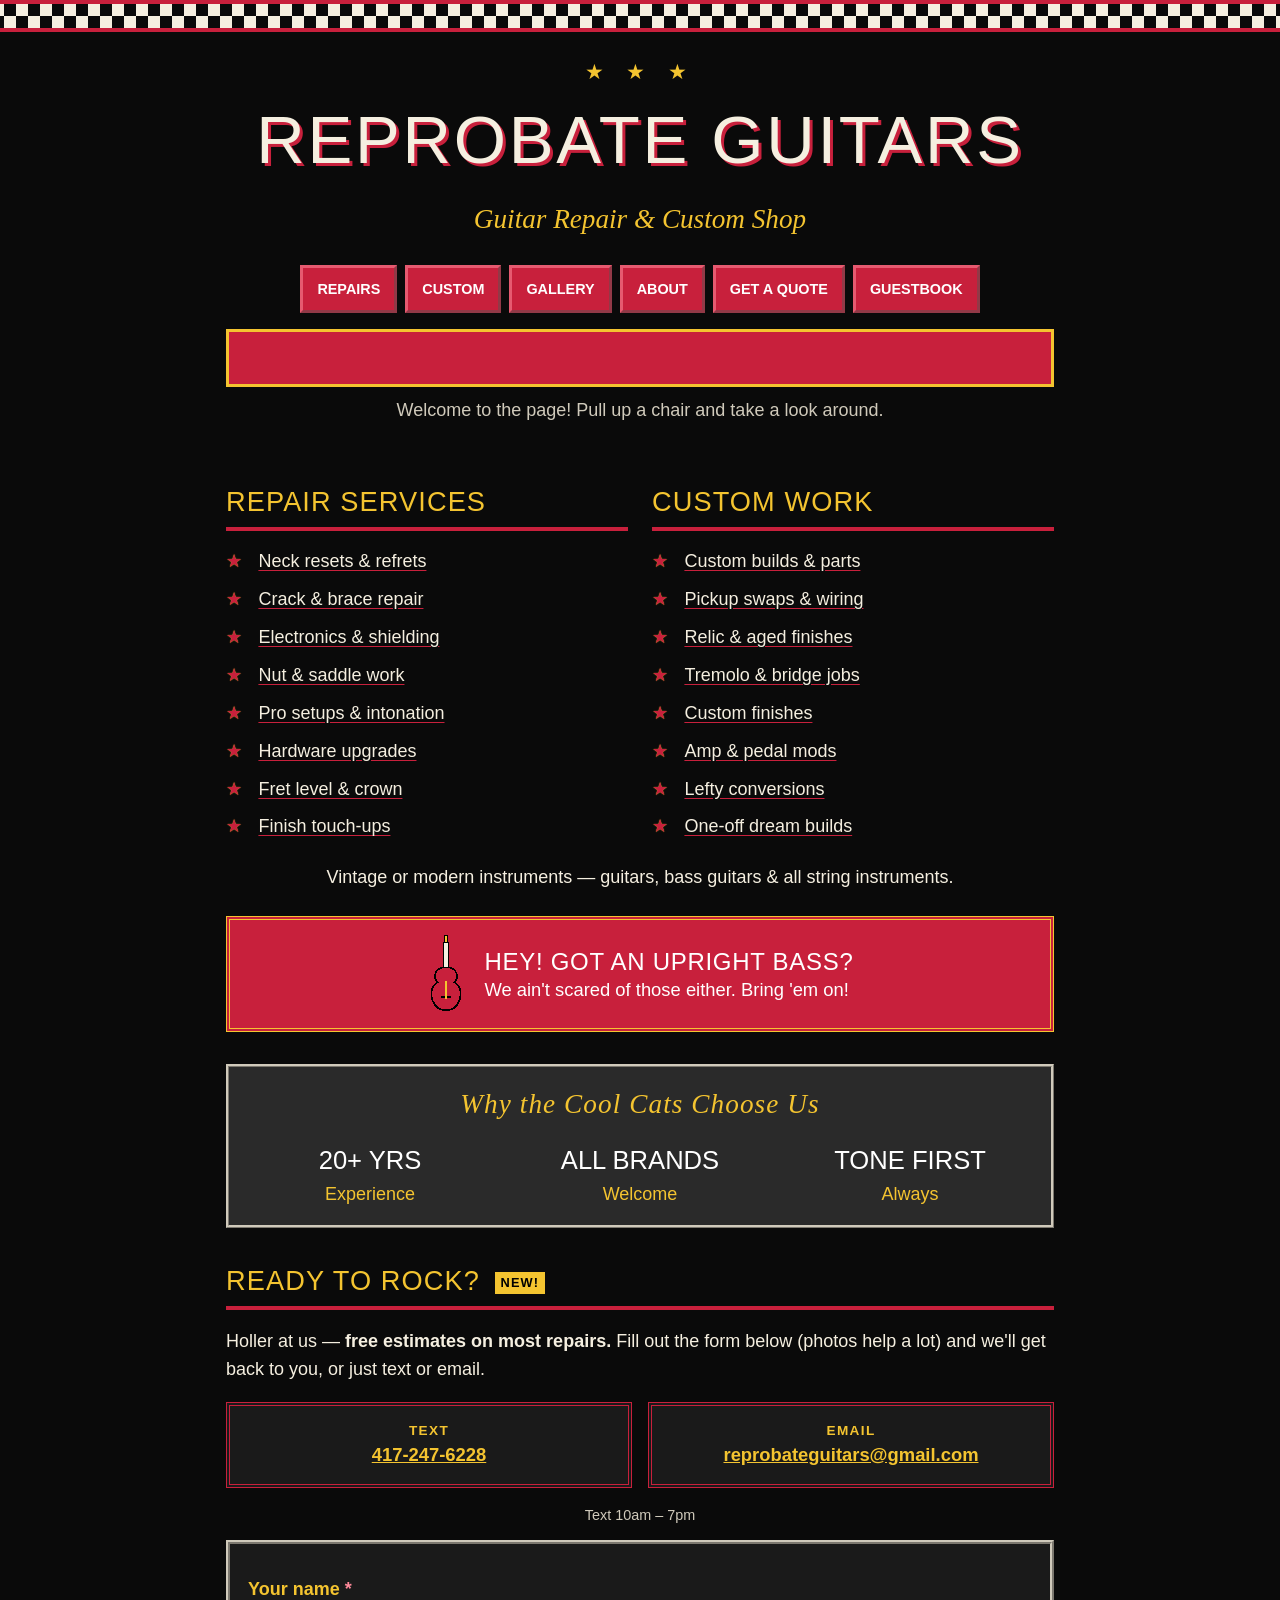
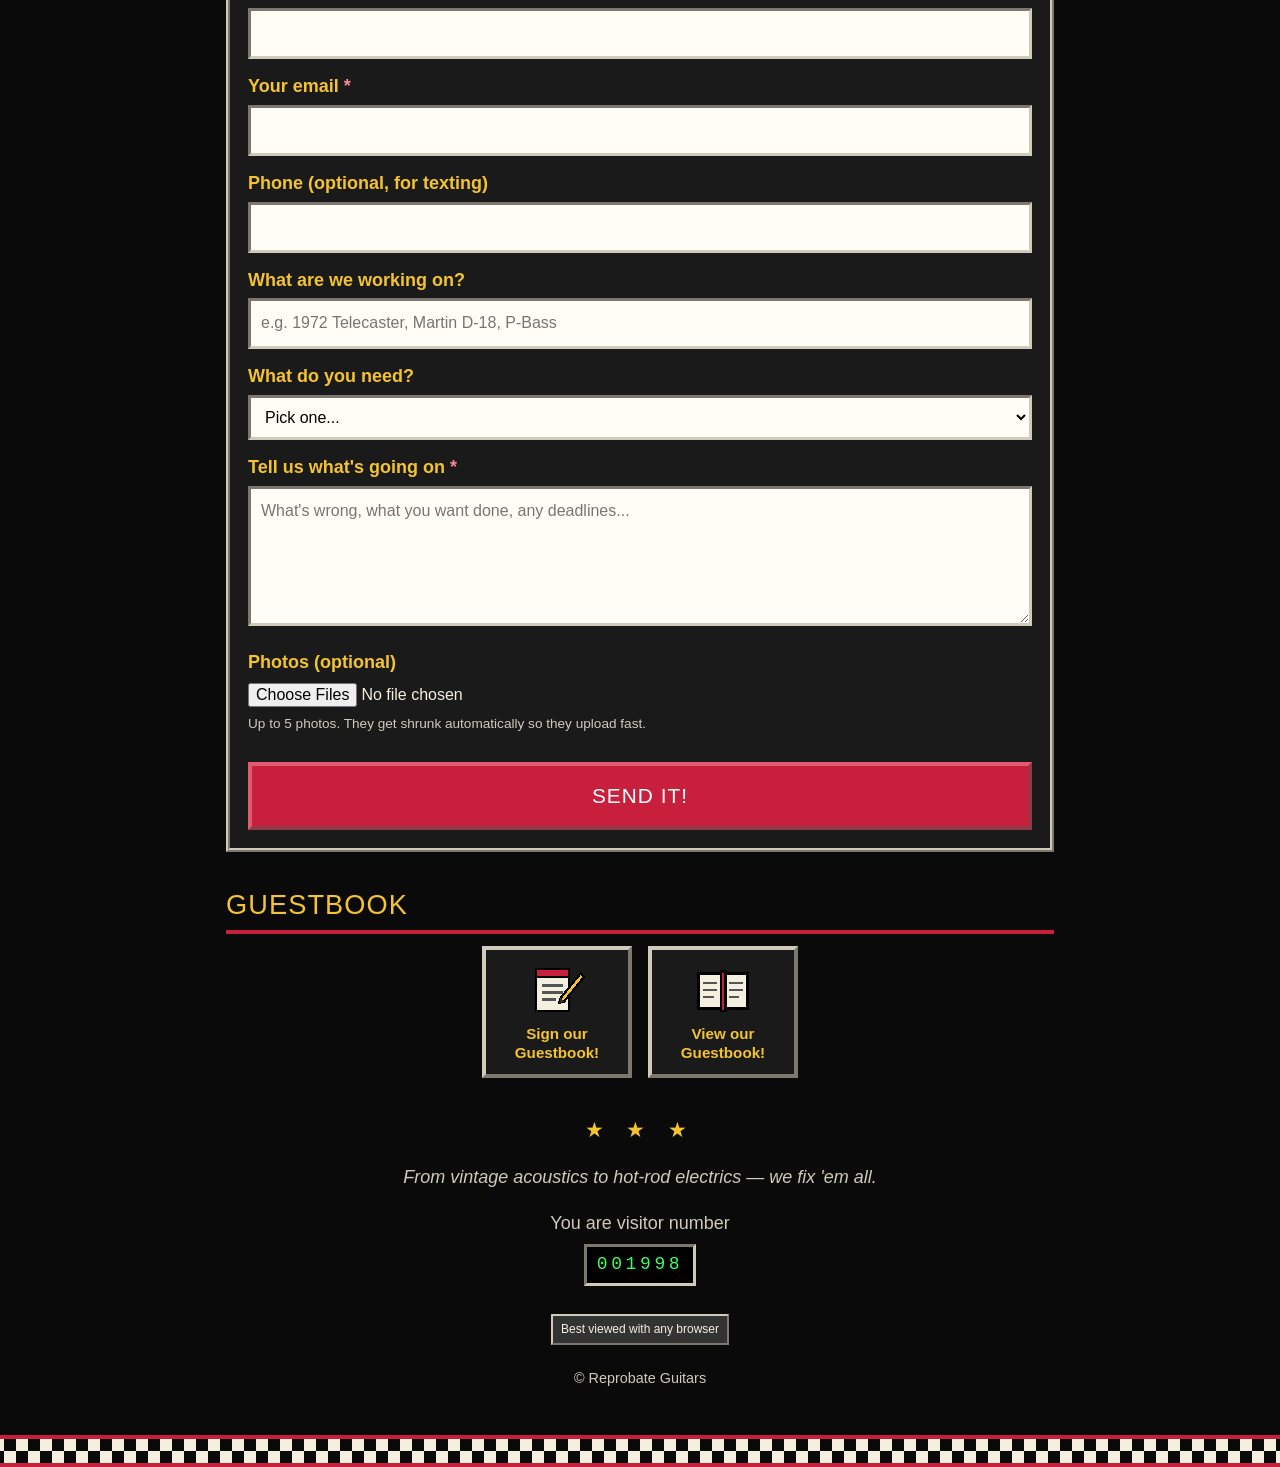
==== commit 1aee7aa9: "Add gallery page with Builds and Work/Workshop galleries Co-Authored-By: Claude Sonnet 5.5 <noreply@" ====
--- a/index.html
+++ b/index.html
@@ -5,7 +5,7 @@
   <meta name="viewport" content="width=device-width, initial-scale=1">
   <title>Reprobate Guitars - Guitar Repair &amp; Custom Shop</title>
   <meta name="description" content="Reprobate Guitars: guitar repair, pro setups, and custom work. Vintage or modern, guitars, basses and all string instruments. Free estimates on most repairs.">
-  <link rel="stylesheet" href="style.css">
+  <link rel="stylesheet" href="style.css?v=4">
 </head>
 <body>
 
@@ -22,6 +22,7 @@
   <nav aria-label="Main">
     <a href="repairs.html">Repairs</a>
     <a href="custom.html">Custom</a>
+    <a href="gallery.html">Gallery</a>
     <a href="#why">About</a>
     <a href="#quote">Get a Quote</a>
     <a href="#guestbook">Guestbook</a>
--- a/style.css
+++ b/style.css
@@ -328,6 +328,16 @@
 .svc-list li { padding: 2px 0; }
 .svc-links { margin-top: 14px; font-size: 0.95rem; }
 
+/* Pictures in service entries: red frame */
+.svc-fig {
+  max-width: 100%;
+  margin: 12px 0 14px;
+  border: 6px solid var(--red);
+  background: #f3ecd9;
+  line-height: 0;
+}
+.svc-fig img { display: block; width: 100%; max-width: 100%; height: auto; }
+
 /* The entry you jumped to gets a gold frame that flashes briefly */
 .svc:target { border-color: var(--gold); background: #17120a; animation: flash 1.2s ease-out 1; }
 @keyframes flash { from { background: #5a1a26; } to { background: #17120a; } }
@@ -379,3 +389,27 @@
   .marquee span { animation: none; padding-left: 0; display: block; text-align: center; white-space: normal; }
   .new { animation: none; }
 }
+
+/* ---------- Gallery ---------- */
+.count { font-size: 0.8rem; font-weight: normal; color: var(--gray); }
+.gal { list-style: none; margin: 10px 0 18px; padding: 0; display: grid; gap: 10px; grid-template-columns: repeat(3, 1fr); }
+.gal li { margin: 0; padding: 0; }
+.gal li::before { content: none; }
+.gal-item { display: block; border: 4px solid var(--red); background: var(--cream); line-height: 0; }
+.gal-item:hover, .gal-item:focus { border-color: var(--gold); outline: 2px solid #000; }
+.gal-item img { display: block; width: 100%; height: 190px; object-fit: contain; background: var(--cream); }
+.gal.photos .gal-item img { object-fit: cover; }
+.lb { position: fixed; inset: 0; z-index: 100; background: rgba(0,0,0,0.92); display: flex; align-items: center; justify-content: center; padding: 12px; }
+.lb[hidden] { display: none; }
+.lb-fig { margin: 0; max-width: calc(100% - 110px); text-align: center; }
+.lb-fig img { max-width: 100%; max-height: 78vh; border: 6px solid var(--red); background: var(--cream); }
+.lb-fig figcaption { color: var(--cream); font-size: 0.95rem; margin-top: 8px; }
+.lb button { background: var(--gold); color: #000; border: 3px solid #000; font-size: 2rem; line-height: 1; cursor: pointer; min-width: 48px; min-height: 48px; }
+.lb button:hover, .lb button:focus { background: var(--cream); }
+.lb-close { position: absolute; top: 10px; right: 10px; }
+.lb-prev, .lb-next { flex: 0 0 auto; margin: 0 6px; }
+@media (max-width: 600px) {
+  .gal { grid-template-columns: repeat(2, 1fr); }
+  .gal-item img { height: 150px; }
+  .lb-fig { max-width: calc(100% - 100px); }
+}
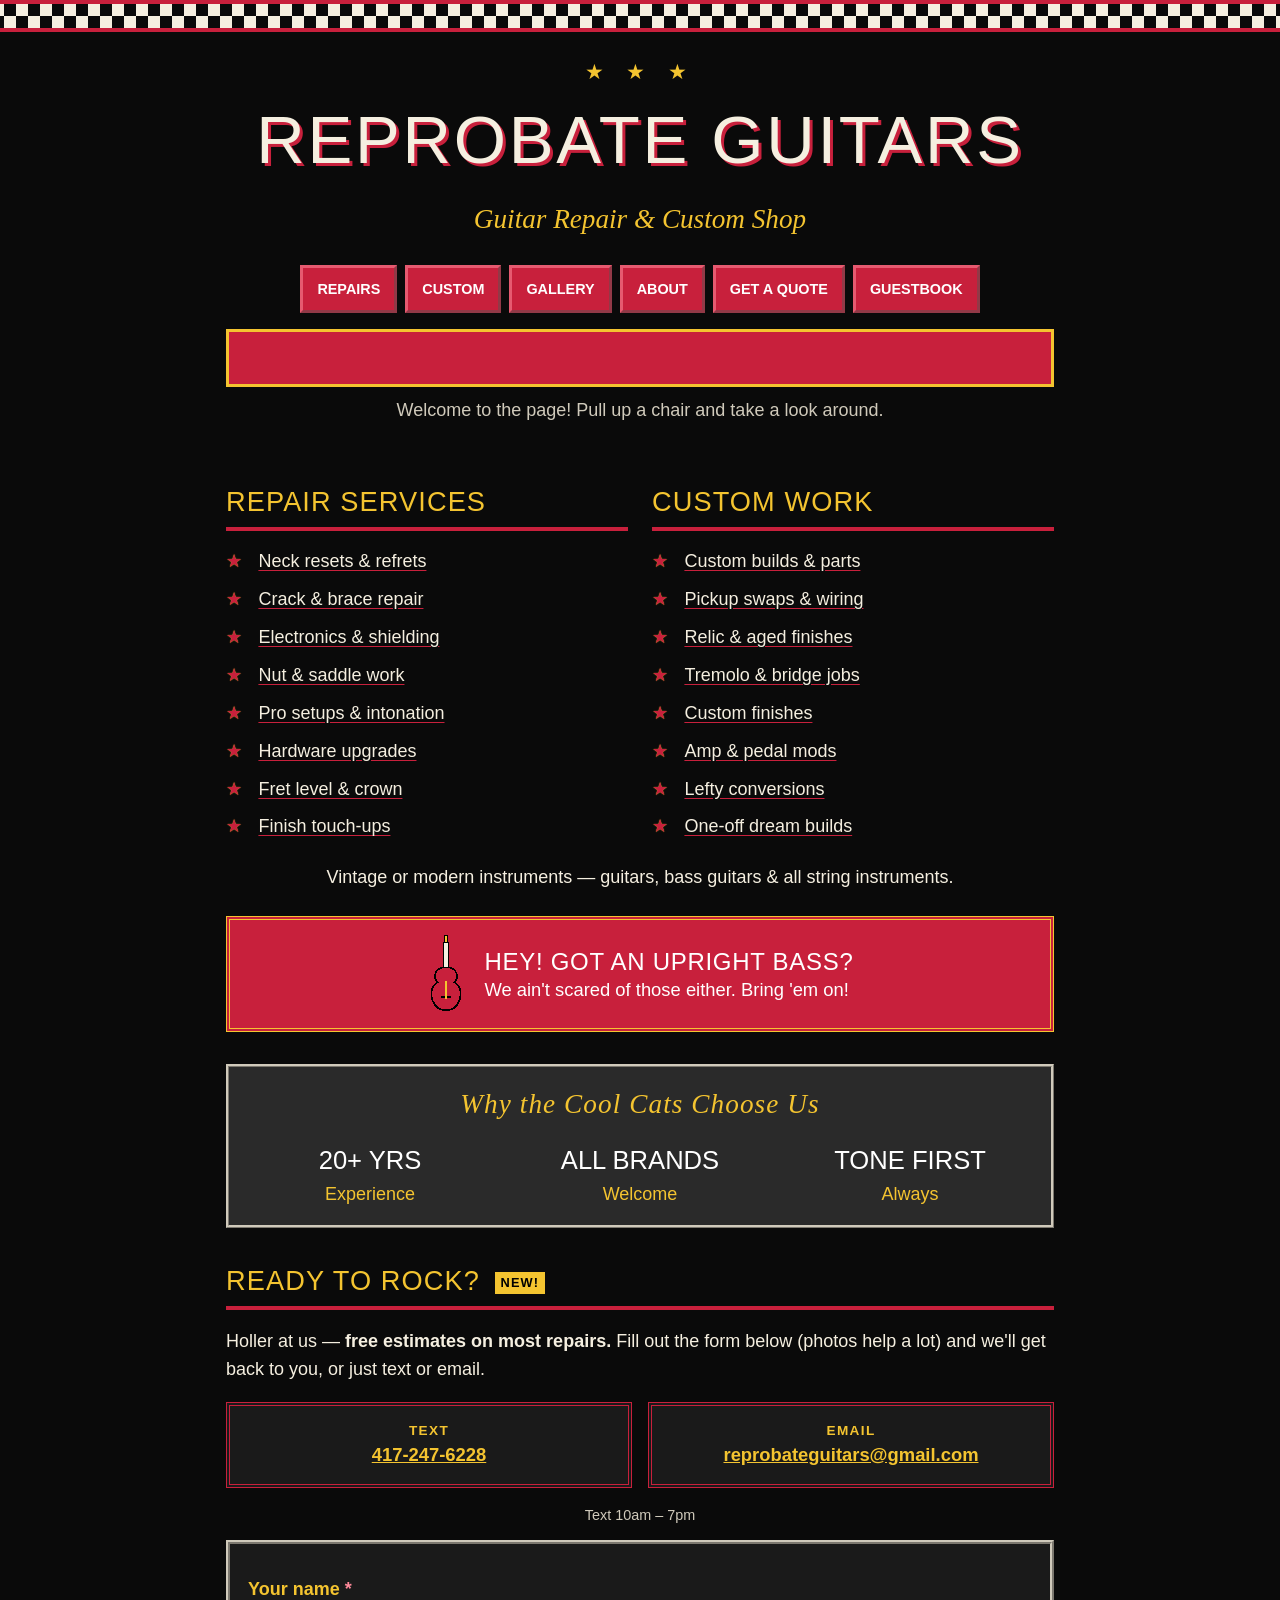
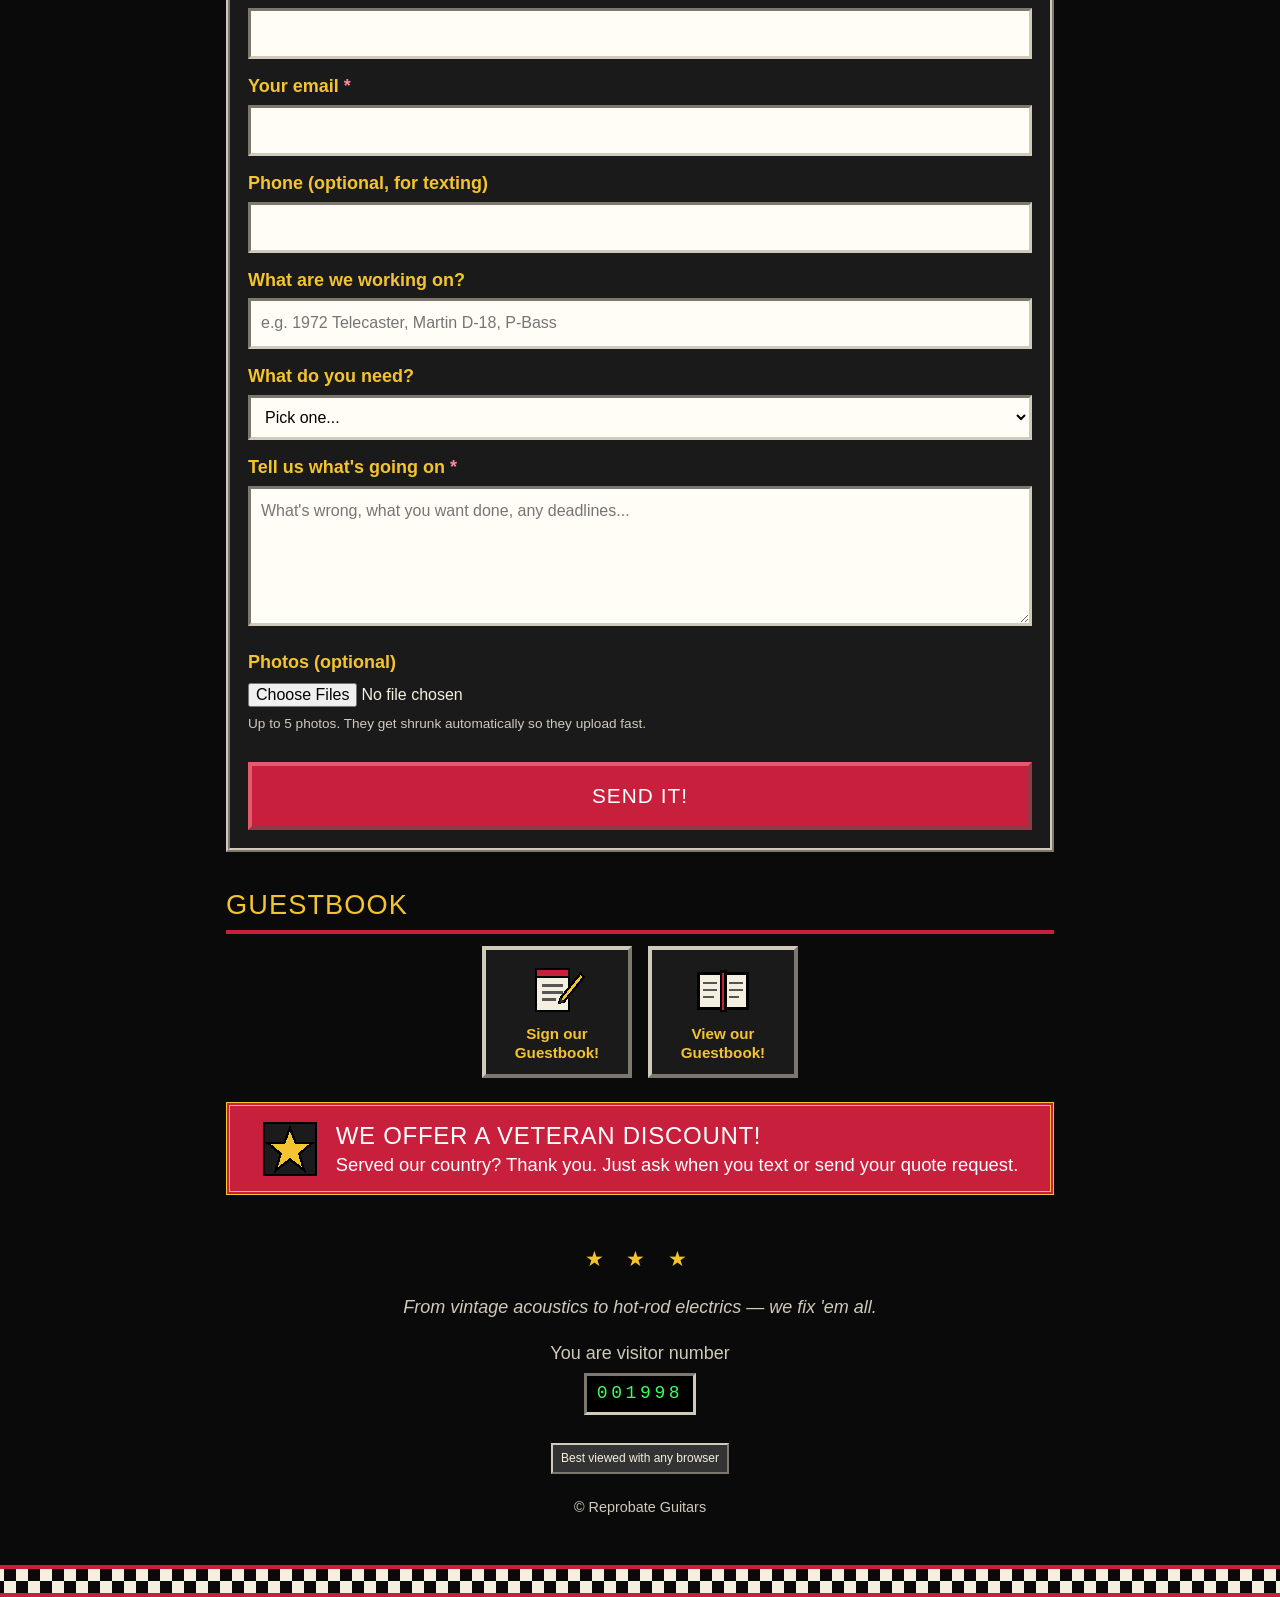
==== commit 4a5ed5a1: "Add veteran discount callout to homepage Co-Authored-By: Claude Sonnet 5.5 <noreply@anthropic.com> C" ====
--- a/index.html
+++ b/index.html
@@ -5,6 +5,17 @@
   <meta name="viewport" content="width=device-width, initial-scale=1">
   <title>Reprobate Guitars - Guitar Repair &amp; Custom Shop</title>
   <meta name="description" content="Reprobate Guitars: guitar repair, pro setups, and custom work. Vintage or modern, guitars, basses and all string instruments. Free estimates on most repairs.">
+  <link rel="canonical" href="https://reprobate-guitars.com/">
+  <meta property="og:type" content="website">
+  <meta property="og:site_name" content="Reprobate Guitars">
+  <meta property="og:title" content="Reprobate Guitars - Guitar Repair &amp; Custom Shop">
+  <meta property="og:description" content="Reprobate Guitars: guitar repair, pro setups, and custom work. Vintage or modern, guitars, basses and all string instruments. Free estimates on most repairs.">
+  <meta property="og:url" content="https://reprobate-guitars.com/">
+  <meta property="og:image" content="https://reprobate-guitars.com/images/share.png">
+  <meta property="og:image:width" content="1200">
+  <meta property="og:image:height" content="630">
+  <meta property="og:image:alt" content="Reprobate Guitars: guitar repair, pro setups and custom work">
+  <meta name="twitter:card" content="summary_large_image">
   <link rel="stylesheet" href="style.css?v=4">
 </head>
 <body>
@@ -137,6 +148,11 @@
         <a class="gb-tile" href="guestbook.html"><svg viewBox="0 0 48 48" width="56" height="56" shape-rendering="crispEdges" aria-hidden="true"><rect x="3" y="10" width="21" height="30" fill="#f5efe0" stroke="#000" stroke-width="2"/><rect x="24" y="10" width="21" height="30" fill="#f5efe0" stroke="#000" stroke-width="2"/><rect x="22" y="8" width="4" height="34" fill="#c8203c" stroke="#000" stroke-width="2"/><rect x="7" y="17" width="12" height="2" fill="#555"/><rect x="7" y="23" width="12" height="2" fill="#555"/><rect x="7" y="29" width="9" height="2" fill="#555"/><rect x="29" y="17" width="12" height="2" fill="#555"/><rect x="29" y="23" width="12" height="2" fill="#555"/><rect x="29" y="29" width="9" height="2" fill="#555"/></svg><span>View our<br>Guestbook!</span></a>
       </div>
     </section>
+
+    <div class="callout" id="veterans">
+      <svg viewBox="0 0 48 48" width="56" height="56" shape-rendering="crispEdges" aria-hidden="true"><rect x="2" y="2" width="44" height="44" fill="#1b1b1b" stroke="#000" stroke-width="2"/><polygon points="24,6 29,19 43,19 32,28 36,42 24,33 12,42 16,28 5,19 19,19" fill="#f4c430" stroke="#000" stroke-width="2"/></svg>
+      <p><strong>We offer a veteran discount!</strong><br>Served our country? Thank you. Just ask when you text or send your quote request.</p>
+    </div>
   </main>
 
   <footer>
